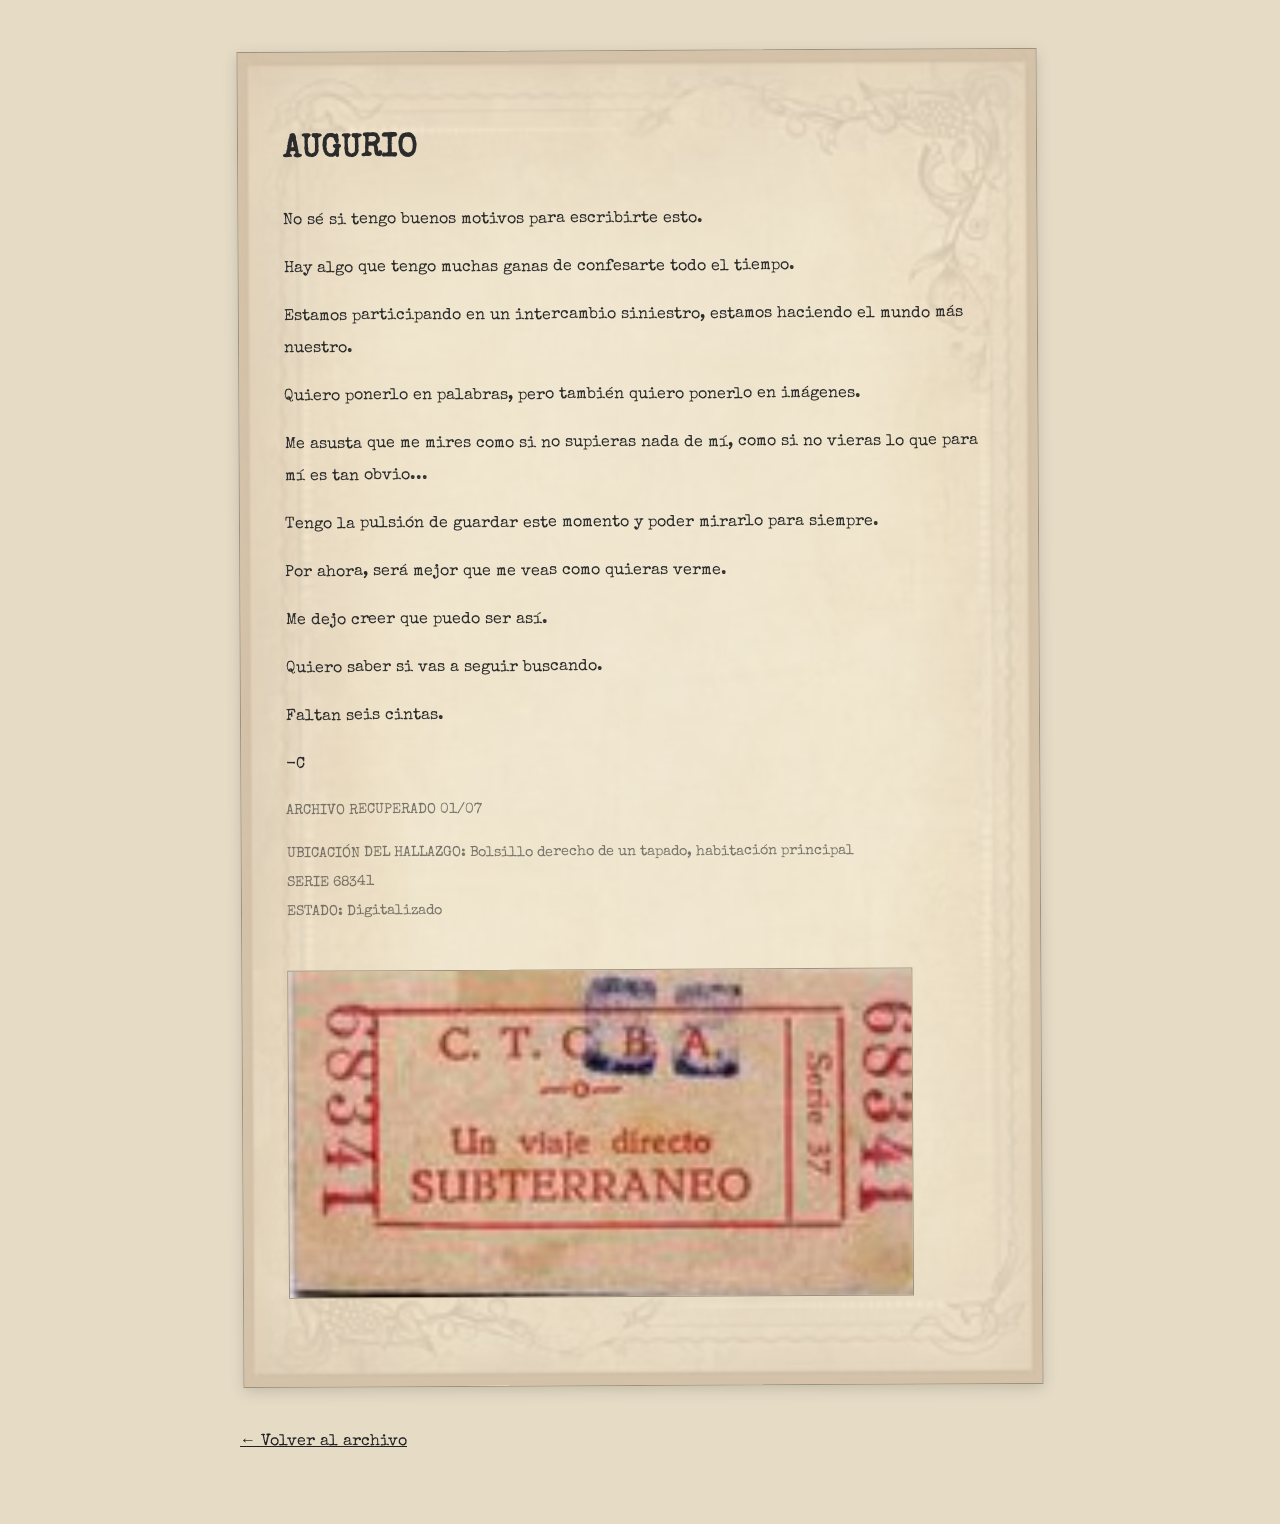
==== augurio.html @ 39994404 "Update augurio.html" ====
<!DOCTYPE html>
<html lang="es">
<head>
<meta charset="UTF-8">
<meta name="viewport" content="width=device-width, initial-scale=1.0">

<title>Archivo 01/07 - Augurio</title>

<link rel="preconnect" href="https://fonts.googleapis.com">
<link rel="preconnect" href="https://fonts.gstatic.com" crossorigin>
<link href="https://fonts.googleapis.com/css2?family=Special+Elite&display=swap" rel="stylesheet">

<style>

body{
    background:#e6dcc6;

    color:#2b2b2b;
    font-family:'Special Elite', serif;

    max-width:800px;
    margin:auto;
    padding:50px 30px;
    line-height:2;
}

.archivo{
    position:relative;

    background:#f3ead7;

    padding:45px;

    border:1px solid #9d927f;

    box-shadow:
    0 4px 15px rgba(0,0,0,.15);

    transform:rotate(-0.3deg);

    overflow:hidden;
}
    .archivo::before{
    content:"";
    position:absolute;
    inset:0;

    background:
    url('papel.jpg');

    background-size: 100% 100%;
    opacity:.25;

    pointer-events:none;
}
.archivo > *{
    position:relative;
    z-index:1;
}
.nota{
    opacity:.6;
    font-size:.9em;
}

a{
    color:#222;
}

</style>
</head>

<body>

<div class="archivo">
<h1>AUGURIO</h1>



<p>
No sé si tengo buenos motivos para escribirte esto.
</p>

<p>
Hay algo que tengo muchas ganas de confesarte todo el tiempo.
</p>

<p>
Estamos participando en un intercambio siniestro,
estamos haciendo el mundo más nuestro.
</p>

<p>
Quiero ponerlo en palabras, pero también quiero ponerlo en imágenes.
</p>

<p>
Me asusta que me mires como si no supieras nada de mí,
como si no vieras lo que para mí es tan obvio...
</p>

<p>
Tengo la pulsión de guardar este momento y poder mirarlo para siempre.
</p>

<p>
Por ahora, será mejor que me veas como quieras verme.
</p>

<p>
Me dejo creer que puedo ser así.
</p>

<p>
Quiero saber si vas a seguir buscando.
</p>

<p>
Faltan seis cintas.
</p>

<p>
-C
</p>
<p class="nota">
ARCHIVO RECUPERADO 01/07
</p>

<p class="nota">
UBICACIÓN DEL HALLAZGO: Bolsillo derecho de un tapado, habitación principal <br>
SERIE 68341<br>
ESTADO: Digitalizado
</p>

<img src="subte-recorte.jpg" alt="Boleto de subte encontrado"
style="width:88%; margin:30px 0; border:1px solid #9d927f;">
</div>

<p style="margin-top:40px;">
<a href="index.html">← Volver al archivo</a>
</p>

</body>
</html>
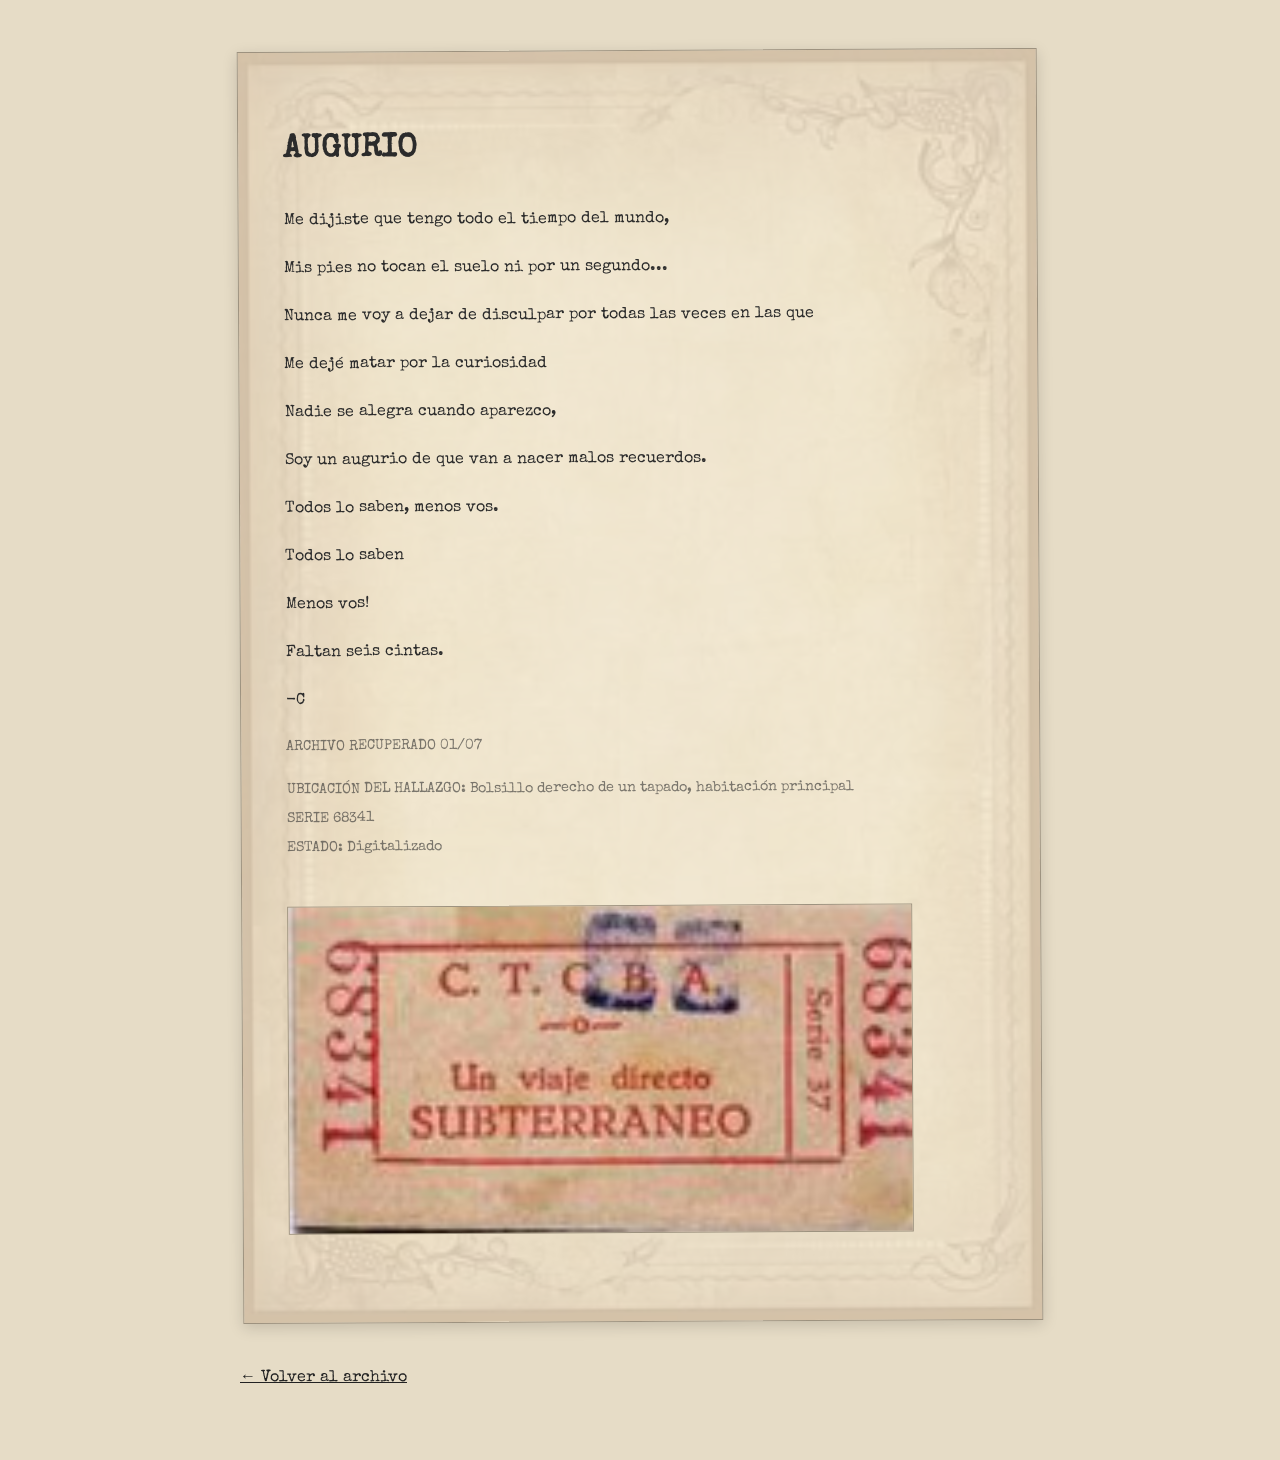
==== commit 9539ac3b: "Revise text in augurio.html for clarity" ====
--- a/augurio.html
+++ b/augurio.html
@@ -77,41 +77,39 @@
 
 
 <p>
-No sé si tengo buenos motivos para escribirte esto.
+Me dijiste que tengo todo el tiempo del mundo,
 </p>
 
 <p>
-Hay algo que tengo muchas ganas de confesarte todo el tiempo.
+Mis pies no tocan el suelo ni por un segundo...
 </p>
 
 <p>
-Estamos participando en un intercambio siniestro,
-estamos haciendo el mundo más nuestro.
+Nunca me voy a dejar de disculpar por todas las veces en las que
 </p>
 
 <p>
-Quiero ponerlo en palabras, pero también quiero ponerlo en imágenes.
+Me dejé matar por la curiosidad
 </p>
 
 <p>
-Me asusta que me mires como si no supieras nada de mí,
-como si no vieras lo que para mí es tan obvio...
+Nadie se alegra cuando aparezco,
 </p>
 
 <p>
-Tengo la pulsión de guardar este momento y poder mirarlo para siempre.
+Soy un augurio de que van a nacer malos recuerdos.
 </p>
 
 <p>
-Por ahora, será mejor que me veas como quieras verme.
+Todos lo saben, menos vos.
 </p>
 
 <p>
-Me dejo creer que puedo ser así.
+Todos lo saben
 </p>
 
 <p>
-Quiero saber si vas a seguir buscando.
+Menos vos!
 </p>
 
 <p>
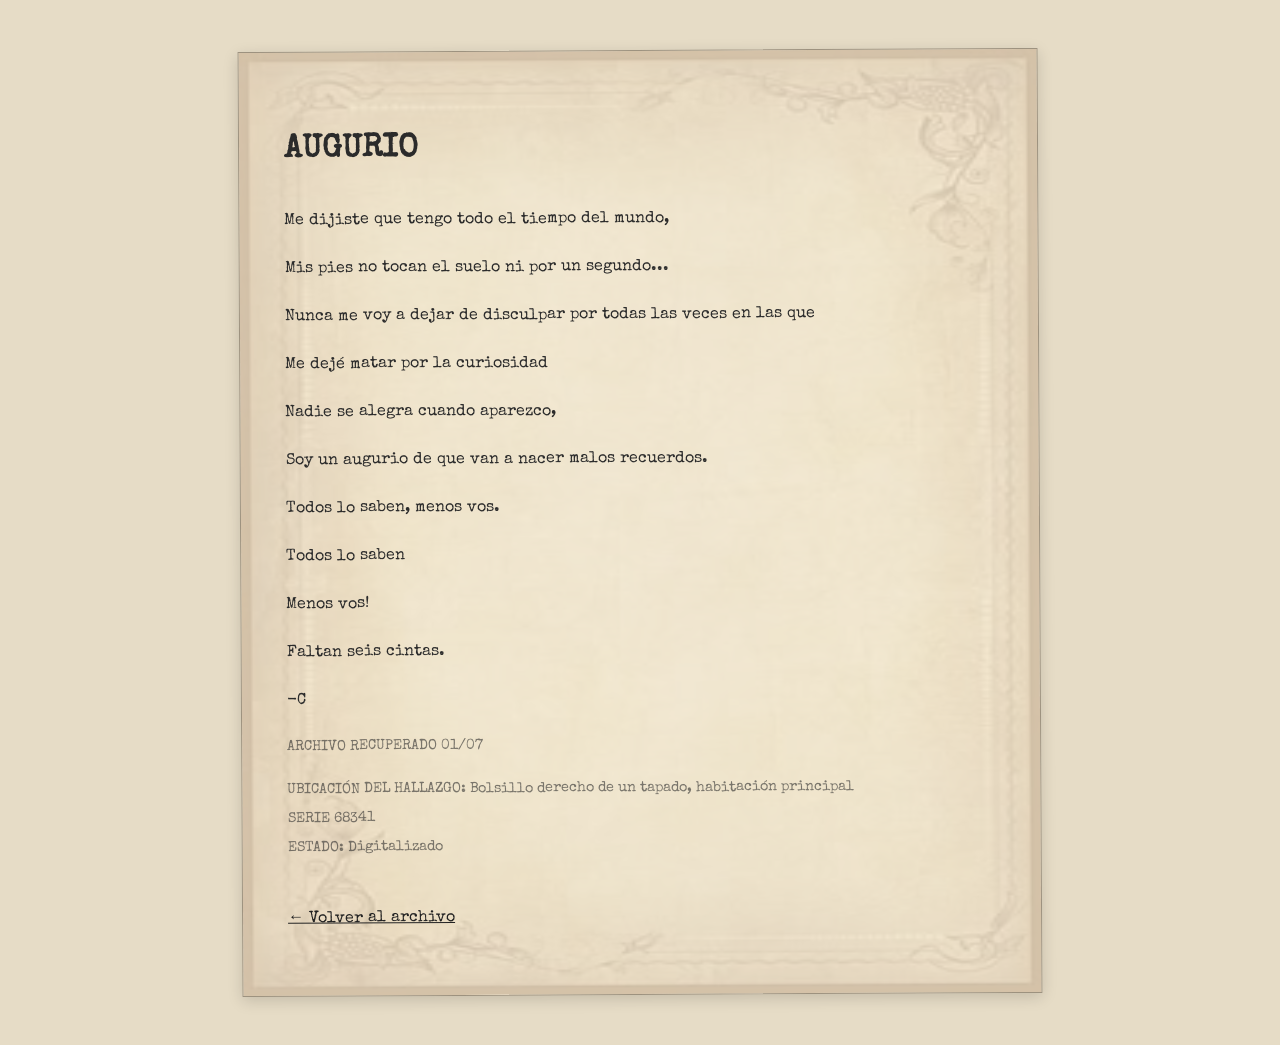
==== commit 53c68dec: "Remove image element from augurio.html Removed image element from augurio.html." ====
--- a/augurio.html
+++ b/augurio.html
@@ -129,9 +129,6 @@
 ESTADO: Digitalizado
 </p>
 
-<img src="subte-recorte.jpg" alt="Boleto de subte encontrado"
-style="width:88%; margin:30px 0; border:1px solid #9d927f;">
-</div>
 
 <p style="margin-top:40px;">
 <a href="index.html">← Volver al archivo</a>
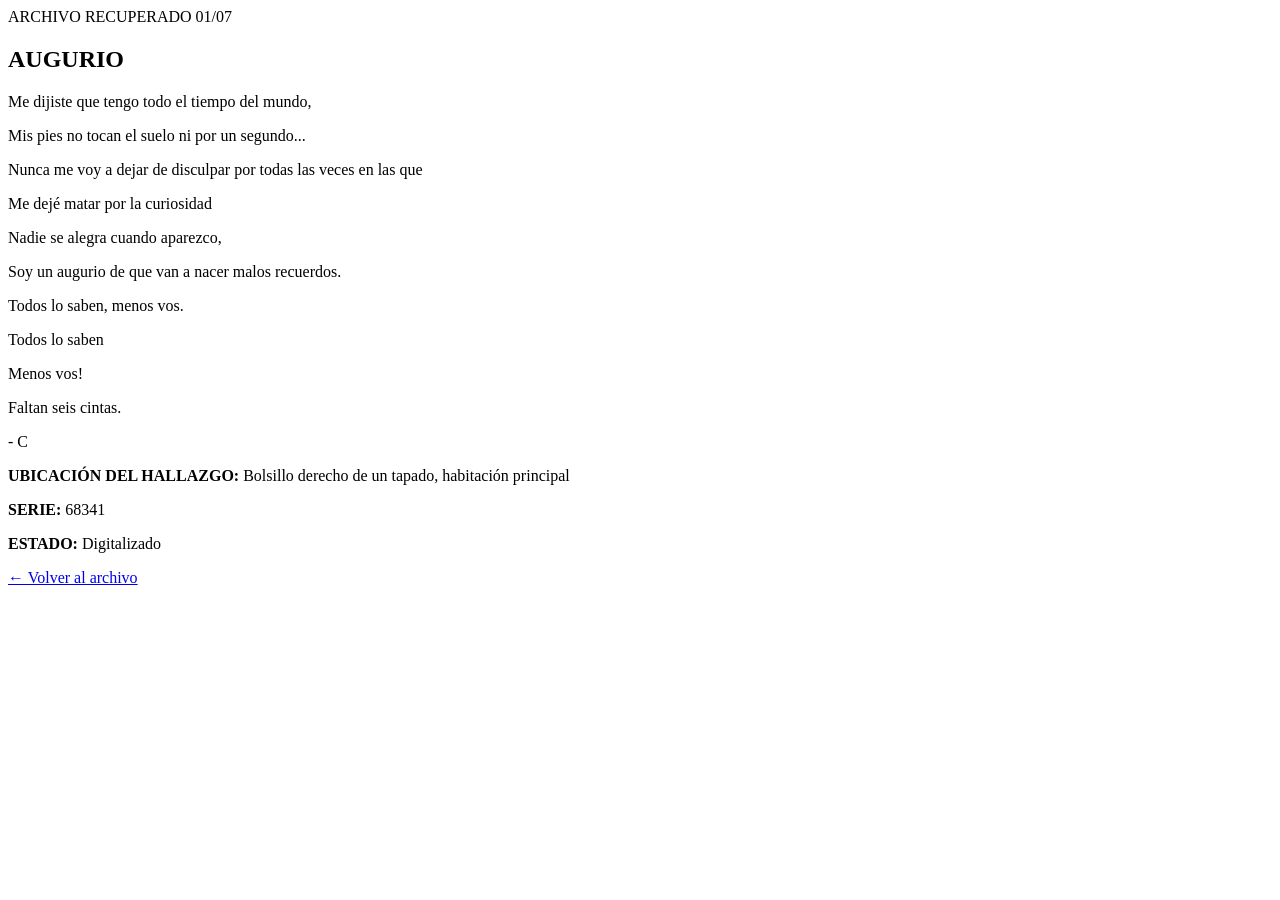
==== commit bf706c3c: "Refactor augurio.html structure and styles Removed redundant meta tags and style definitions, and ad" ====
--- a/augurio.html
+++ b/augurio.html
@@ -1,138 +1,54 @@
 <!DOCTYPE html>
 <html lang="es">
 <head>
-<meta charset="UTF-8">
-<meta name="viewport" content="width=device-width, initial-scale=1.0">
+    <meta charset="UTF-8">
+    <meta name="viewport" content="width=device-width, initial-scale=1.0">
+    <title>Archivo 01/07 - Augurio | Calamidad</title>
 
-<title>Archivo 01/07 - Augurio</title>
+    <!-- Fuentes -->
+    <link rel="preconnect" href="https://fonts.googleapis.com">
+    <link rel="preconnect" href="https://fonts.gstatic.com" crossorigin>
+    <link href="https://fonts.googleapis.com/css2?family=Special+Elite&display=swap" rel="stylesheet">
 
-<link rel="preconnect" href="https://fonts.googleapis.com">
-<link rel="preconnect" href="https://fonts.gstatic.com" crossorigin>
-<link href="https://fonts.googleapis.com/css2?family=Special+Elite&display=swap" rel="stylesheet">
-
-<style>
-
-body{
-    background:#e6dcc6;
-
-    color:#2b2b2b;
-    font-family:'Special Elite', serif;
-
-    max-width:800px;
-    margin:auto;
-    padding:50px 30px;
-    line-height:2;
-}
-
-.archivo{
-    position:relative;
-
-    background:#f3ead7;
-
-    padding:45px;
-
-    border:1px solid #9d927f;
-
-    box-shadow:
-    0 4px 15px rgba(0,0,0,.15);
-
-    transform:rotate(-0.3deg);
-
-    overflow:hidden;
-}
-    .archivo::before{
-    content:"";
-    position:absolute;
-    inset:0;
-
-    background:
-    url('papel.jpg');
-
-    background-size: 100% 100%;
-    opacity:.25;
-
-    pointer-events:none;
-}
-.archivo > *{
-    position:relative;
-    z-index:1;
-}
-.nota{
-    opacity:.6;
-    font-size:.9em;
-}
-
-a{
-    color:#222;
-}
-
-</style>
+    <!-- Estilos -->
+    <link rel="stylesheet" href="css/cancion.css">
 </head>
-
 <body>
 
-<div class="archivo">
-<h1>AUGURIO</h1>
+    <main class="contenedor">
+        <article class="archivo">
+            <header class="encabezado-archivo">
+                <span class="codigo-archivo">ARCHIVO RECUPERADO 01/07</span>
+                <h1>AUGURIO</h1>
+            </header>
 
+            <section class="letra">
+                <p>Me dijiste que tengo todo el tiempo del mundo,</p>
+                <p>Mis pies no tocan el suelo ni por un segundo...</p>
+                <p>Nunca me voy a dejar de disculpar por todas las veces en las que</p>
+                <p>Me dejé matar por la curiosidad</p>
+                <p>Nadie se alegra cuando aparezco,</p>
+                <p>Soy un augurio de que van a nacer malos recuerdos.</p>
+                <p>Todos lo saben, menos vos.</p>
+                <p>Todos lo saben</p>
 
+                <p class="verso-destacado">Menos vos!</p>
 
-<p>
-Me dijiste que tengo todo el tiempo del mundo,
-</p>
+                <p>Faltan seis cintas.</p>
+                <p class="firma">- C</p>
+            </section>
 
-<p>
-Mis pies no tocan el suelo ni por un segundo...
-</p>
+            <footer class="metadatos">
+                <p><strong>UBICACIÓN DEL HALLAZGO:</strong> Bolsillo derecho de un tapado, habitación principal</p>
+                <p><strong>SERIE:</strong> 68341</p>
+                <p><strong>ESTADO:</strong> Digitalizado</p>
+            </footer>
 
-<p>
-Nunca me voy a dejar de disculpar por todas las veces en las que
-</p>
-
-<p>
-Me dejé matar por la curiosidad
-</p>
-
-<p>
-Nadie se alegra cuando aparezco,
-</p>
-
-<p>
-Soy un augurio de que van a nacer malos recuerdos.
-</p>
-
-<p>
-Todos lo saben, menos vos.
-</p>
-
-<p>
-Todos lo saben
-</p>
-
-<p>
-Menos vos!
-</p>
-
-<p>
-Faltan seis cintas.
-</p>
-
-<p>
--C
-</p>
-<p class="nota">
-ARCHIVO RECUPERADO 01/07
-</p>
-
-<p class="nota">
-UBICACIÓN DEL HALLAZGO: Bolsillo derecho de un tapado, habitación principal <br>
-SERIE 68341<br>
-ESTADO: Digitalizado
-</p>
-
-
-<p style="margin-top:40px;">
-<a href="index.html">← Volver al archivo</a>
-</p>
+            <nav class="navegacion">
+                <a href="index.html" class="boton-volver">← Volver al archivo</a>
+            </nav>
+        </article>
+    </main>
 
 </body>
 </html>
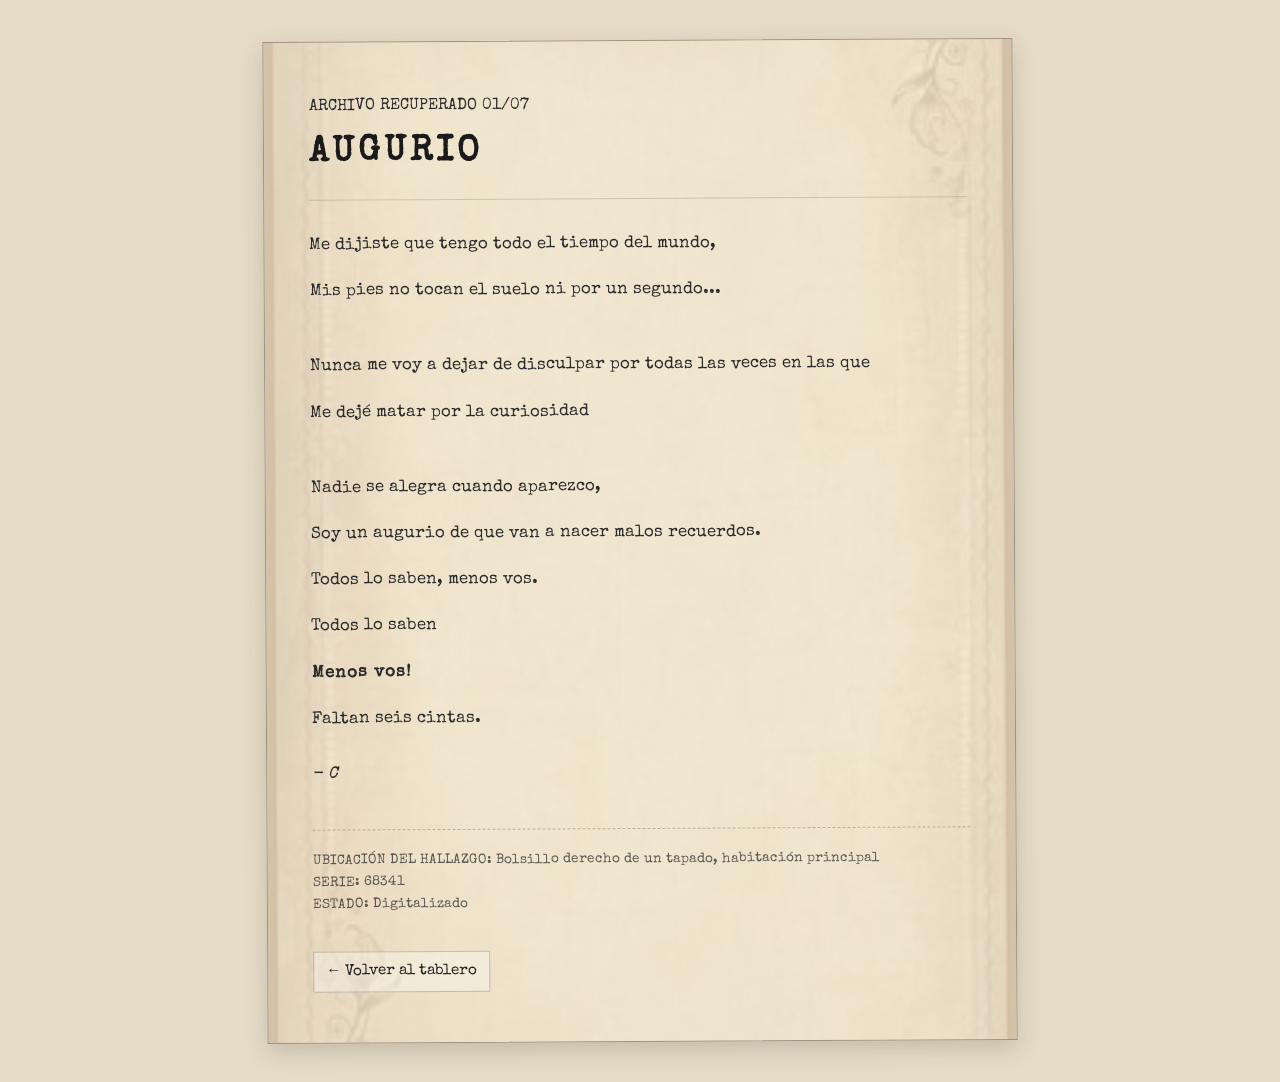
==== commit d4eaf4ad: "Update HTML structure and styling references" ====
--- a/augurio.html
+++ b/augurio.html
@@ -5,28 +5,30 @@
     <meta name="viewport" content="width=device-width, initial-scale=1.0">
     <title>Archivo 01/07 - Augurio | Calamidad</title>
 
-    <!-- Fuentes -->
     <link rel="preconnect" href="https://fonts.googleapis.com">
     <link rel="preconnect" href="https://fonts.gstatic.com" crossorigin>
-    <link href="https://fonts.googleapis.com/css2?family=Special+Elite&display=swap" rel="stylesheet">
+    <link href="https://fonts.googleapis.com/css2?family=Special+Elite&family=Cedarville+Cursive&display=swap" rel="stylesheet">
 
-    <!-- Estilos -->
     <link rel="stylesheet" href="css/cancion.css">
 </head>
 <body>
 
     <main class="contenedor">
         <article class="archivo">
+            <div class="cinta-pegamento"></div>
+
             <header class="encabezado-archivo">
-                <span class="codigo-archivo">ARCHIVO RECUPERADO 01/07</span>
+                <span class="sello-codigo">ARCHIVO RECUPERADO 01/07</span>
                 <h1>AUGURIO</h1>
             </header>
 
             <section class="letra">
                 <p>Me dijiste que tengo todo el tiempo del mundo,</p>
                 <p>Mis pies no tocan el suelo ni por un segundo...</p>
+                <br>
                 <p>Nunca me voy a dejar de disculpar por todas las veces en las que</p>
                 <p>Me dejé matar por la curiosidad</p>
+                <br>
                 <p>Nadie se alegra cuando aparezco,</p>
                 <p>Soy un augurio de que van a nacer malos recuerdos.</p>
                 <p>Todos lo saben, menos vos.</p>
@@ -34,18 +36,31 @@
 
                 <p class="verso-destacado">Menos vos!</p>
 
-                <p>Faltan seis cintas.</p>
-                <p class="firma">- C</p>
+                <div class="bloque-firma">
+                    <p class="nota-cintas">Faltan seis cintas.</p>
+                    <p class="firma">- C</p>
+                </div>
             </section>
 
             <footer class="metadatos">
-                <p><strong>UBICACIÓN DEL HALLAZGO:</strong> Bolsillo derecho de un tapado, habitación principal</p>
-                <p><strong>SERIE:</strong> 68341</p>
-                <p><strong>ESTADO:</strong> Digitalizado</p>
+                <div class="meta-item">
+                    <span class="meta-label">UBICACIÓN DEL HALLAZGO:</span>
+                    <span class="meta-val">Bolsillo derecho de un tapado, habitación principal</span>
+                </div>
+                <div class="meta-grid">
+                    <div class="meta-item">
+                        <span class="meta-label">SERIE:</span>
+                        <span class="meta-val">68341</span>
+                    </div>
+                    <div class="meta-item">
+                        <span class="meta-label">ESTADO:</span>
+                        <span class="meta-val estado-badge">Digitalizado</span>
+                    </div>
+                </div>
             </footer>
 
             <nav class="navegacion">
-                <a href="index.html" class="boton-volver">← Volver al archivo</a>
+                <a href="index.html" class="boton-volver">← Volver al tablero</a>
             </nav>
         </article>
     </main>
--- a/css/cancion.css
+++ b/css/cancion.css
@@ -0,0 +1,238 @@
+/* ==========================================
+   RESET & BASE
+========================================== */
+* {
+    margin: 0;
+    padding: 0;
+    box-sizing: border-box;
+}
+
+body {
+    background: #e6dcc6;
+    color: #2b2b2b;
+    font-family: 'Special Elite', serif;
+    min-height: 100vh;
+    display: flex;
+    justify-content: center;
+    align-items: center;
+    padding: 40px 20px;
+    line-height: 1.8;
+}
+
+.contenedor {
+    width: 100%;
+    max-width: 750px;
+}
+
+/* ==========================================
+   HOJA DE EXPEDIENTE / CANCIÓN
+========================================== */
+.archivo {
+    position: relative;
+    background: #f3ead7;
+    padding: 50px 45px;
+    border: 1px solid #9d927f;
+    box-shadow: 0 8px 25px rgba(0, 0, 0, 0.15);
+    transform: rotate(-0.3deg);
+    overflow: hidden; /* Evita que los elementos se salgan de la hoja */
+}
+
+/* Textura de papel envejecido */
+.archivo::before {
+    content: "";
+    position: absolute;
+    inset: 0;
+    background: url('../img/papel.jpg') no-repeat center center;
+    background-size: cover;
+    opacity: 0.25;
+    pointer-events: none;
+}
+
+/* Asegura que el contenido esté por encima del fondo */
+.archivo > * {
+    position: relative;
+    z-index: 2;
+}
+
+/* ==========================================
+   TEXTO & LETRA
+========================================== */
+.encabezado-archivo {
+    margin-bottom: 30px;
+    border-bottom: 1px solid rgba(0, 0, 0, 0.15);
+    padding-bottom: 15px;
+}
+
+.codigo-archivo {
+    font-size: 0.85em;
+    letter-spacing: 2px;
+    opacity: 0.6;
+    display: block;
+    margin-bottom: 5px;
+}
+
+h1 {
+    font-size: 2.2em;
+    letter-spacing: 4px;
+    color: #1a1a1a;
+}
+
+.letra p {
+    margin-bottom: 16px;
+    font-size: 1.05em;
+}
+
+.verso-destacado {
+    font-weight: bold;
+    letter-spacing: 1px;
+}
+
+.firma {
+    margin-top: 25px;
+    font-style: italic;
+    font-size: 1.1em;
+}
+
+.grito {
+    font-size: 1.18em;
+    margin: 38px 0;
+    letter-spacing: 1px;
+    font-weight: bold;
+}
+
+/* ==========================================
+   TEXTO FRAGMENTADO / PERDIDO
+========================================== */
+.perdido {
+    opacity: 0.5;
+    font-style: italic;
+    color: #666;
+    letter-spacing: 1px;
+    margin: 12px 0;
+    display: block;
+}
+
+/* ==========================================
+   METADATOS DEL HALLAZGO
+========================================== */
+.metadatos {
+    margin-top: 40px;
+    padding-top: 20px;
+    border-top: 1px dashed #ad9f88;
+    font-size: 0.85em;
+    opacity: 0.75;
+    line-height: 1.6;
+}
+
+/* ==========================================
+   NAVEGACIÓN
+========================================== */
+.navegacion {
+    margin-top: 35px;
+}
+
+.boton-volver {
+    display: inline-block;
+    color: #222;
+    text-decoration: none;
+    font-size: 0.95em;
+    padding: 6px 12px;
+    border: 1px solid rgba(0, 0, 0, 0.2);
+    background: rgba(255, 255, 255, 0.3);
+    transition: all 0.2s ease;
+}
+
+.boton-volver:hover {
+    background: #222;
+    color: #f3ead7;
+}
+
+/* ==========================================
+   EFECTOS ESPECIALES Y OVERLAYS
+========================================== */
+.cenicero-overlay {
+    position: absolute;
+    width: min(230px, 35vw);
+    right: -10px;
+    bottom: 10%;
+    transform: rotate(-12deg);
+    z-index: 1;
+    filter: drop-shadow(0 8px 12px rgba(0, 0, 0, 0.35));
+    pointer-events: none;
+}
+
+.quemadura {
+    position: absolute;
+    width: min(140px, 25vw);
+    height: min(140px, 25vw);
+    right: 10%;
+    bottom: 15%;
+    border-radius: 50%;
+    background: radial-gradient(
+        circle,
+        rgba(35, 20, 10, 0.7) 0%,
+        rgba(70, 40, 20, 0.45) 18%,
+        rgba(130, 90, 40, 0.20) 40%,
+        transparent 72%
+    );
+    mix-blend-mode: multiply;
+    opacity: 0.55;
+    pointer-events: none;
+    z-index: 1;
+}
+
+.mancha-vino {
+    position: absolute;
+    width: min(170px, 30vw);
+    height: min(170px, 30vw);
+    right: 5%;
+    bottom: 20%;
+    border-radius: 50%;
+    background: radial-gradient(
+        circle,
+        transparent 50%,
+        rgba(90, 25, 35, 0.22) 65%,
+        rgba(70, 15, 25, 0.45) 75%,
+        rgba(100, 30, 45, 0.15) 85%,
+        transparent 92%
+    );
+    filter: blur(1px);
+    mix-blend-mode: multiply;
+    opacity: 0.6;
+    pointer-events: none;
+    z-index: 1;
+    transform: rotate(15deg) scaleX(1.08);
+}
+
+/* Control general de imágenes insertadas dentro del archivo */
+.archivo img,
+.ticket,
+.libro {
+    max-width: 100%;
+    height: auto;
+}
+
+/* ==========================================
+   RESPONSIVE (MÓVIL & PANTALLAS PEQUEÑAS)
+========================================== */
+@media (max-width: 600px) {
+    body {
+        padding: 15px 8px;
+    }
+    
+    .archivo {
+        padding: 30px 20px;
+        transform: rotate(0deg);
+    }
+
+    h1 {
+        font-size: 1.7em;
+    }
+
+    /* Suavizado de overlays en móviles para lectura limpia */
+    .quemadura,
+    .mancha-vino,
+    .cenicero-overlay {
+        opacity: 0.35;
+    }
+}
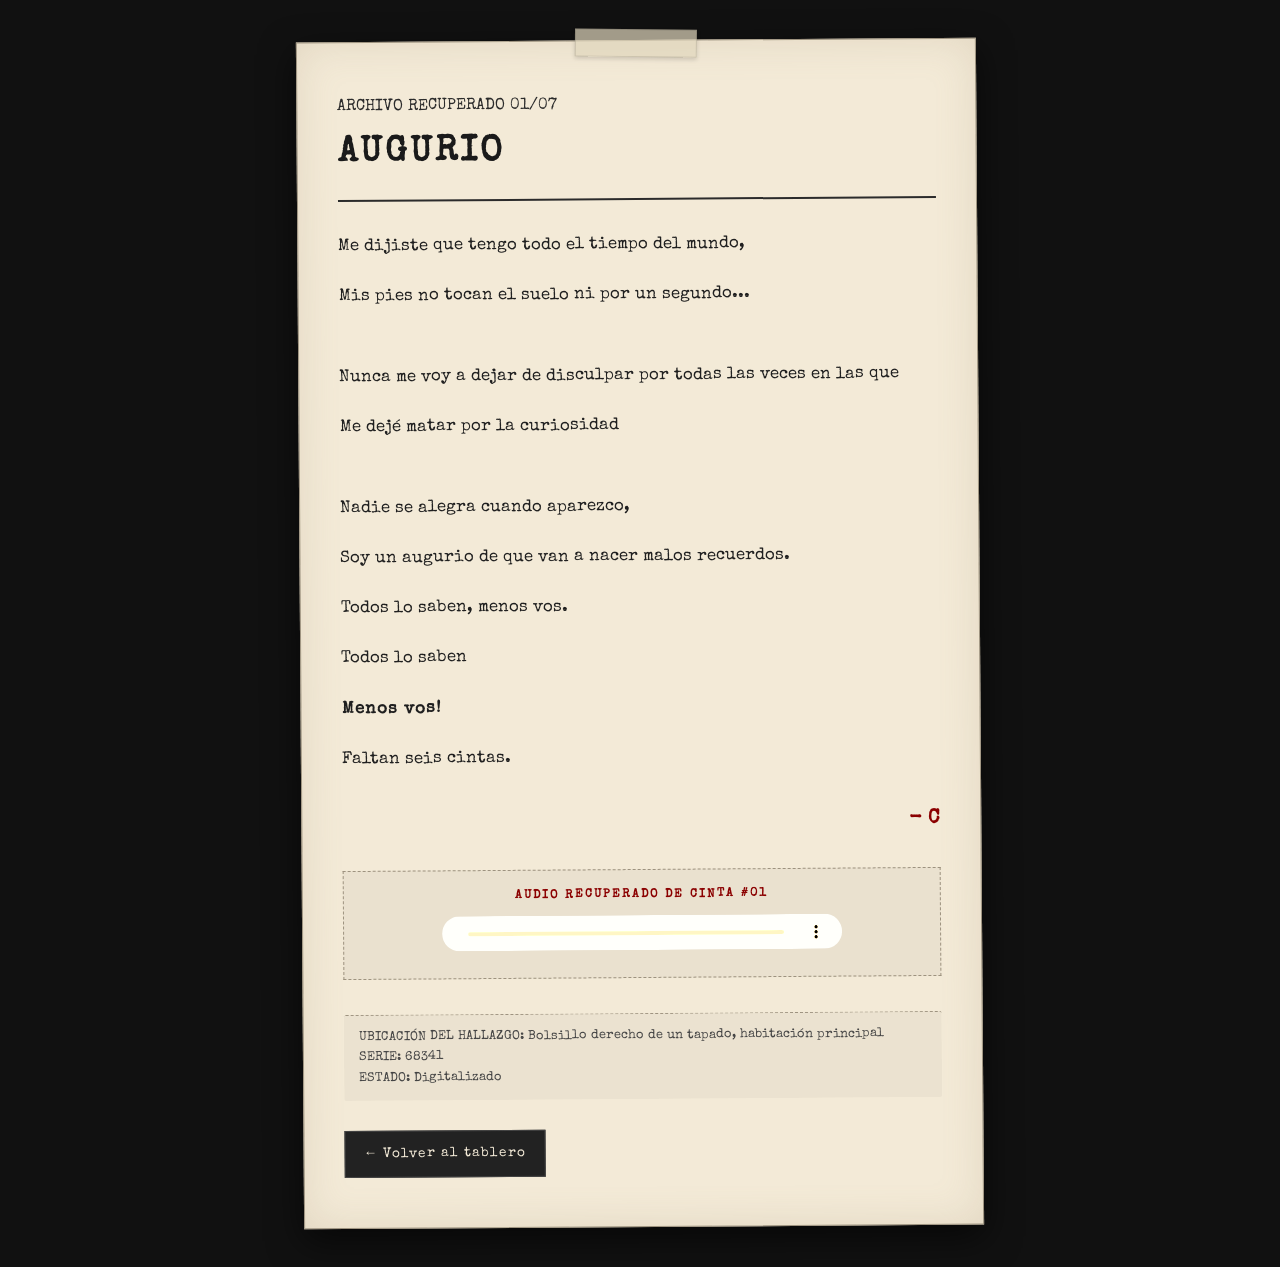
==== commit 23a95eb4: "Add audio player for recovered audio Added audio player for recovered audio from tape #01." ====
--- a/augurio.html
+++ b/augurio.html
@@ -41,7 +41,13 @@
                     <p class="firma">- C</p>
                 </div>
             </section>
-
+<div class="reproductor-audio">
+                <div class="etiqueta-reproductor">AUDIO RECUPERADO DE CINTA #01</div>
+                <audio controls preload="none" class="lector-audio">
+                    <source src="mp3/augurio.mp3" type="audio/mpeg">
+                    Tu navegador no soporta la reproducción de audio.
+                </audio>
+            </div>
             <footer class="metadatos">
                 <div class="meta-item">
                     <span class="meta-label">UBICACIÓN DEL HALLAZGO:</span>
--- a/css/cancion.css
+++ b/css/cancion.css
@@ -1,3 +1,50 @@
+/* ==========================================
+   SELECCIÓN DE TEXTO
+========================================== */
+::selection {
+    background-color: #8c6747;
+    color: #f3ead7;
+}
+
+::-moz-selection {
+    background-color: #8c6747;
+    color: #f3ead7;
+}
+
+/* ==========================================
+   SCROLLBAR PERSONALIZADA
+========================================== */
+* {
+    scrollbar-width: thin;
+    scrollbar-color: #3d2612 #1a110b;
+}
+
+::-webkit-scrollbar {
+    width: 10px;
+    height: 10px;
+}
+
+::-webkit-scrollbar-track {
+    background: #1a110b;
+    border-radius: 4px;
+    box-shadow: inset 0 0 5px rgba(0, 0, 0, 0.8);
+}
+
+::-webkit-scrollbar-thumb {
+    background: #3d2612;
+    border: 1px solid #8c6747;
+    border-radius: 4px;
+}
+
+::-webkit-scrollbar-thumb:hover {
+    background: #8c6747;
+    cursor: pointer;
+}
+
+::-webkit-scrollbar-corner {
+    background: #111111;
+}
+
 /* ==========================================
    RESET & BASE
 ========================================== */
@@ -8,105 +55,118 @@
 }
 
 body {
-    background: #e6dcc6;
+    background: #111111;
     color: #2b2b2b;
     font-family: 'Special Elite', serif;
     min-height: 100vh;
     display: flex;
     justify-content: center;
     align-items: center;
-    padding: 40px 20px;
+    padding: 40px 15px;
     line-height: 1.8;
 }
 
 .contenedor {
     width: 100%;
-    max-width: 750px;
-}
-
-/* ==========================================
-   HOJA DE EXPEDIENTE / CANCIÓN
+    max-width: 680px;
+    display: flex;
+    justify-content: center;
+}
+
+/* ==========================================
+   HOJA DE EXPEDIENTE / ARCHIVO
 ========================================== */
 .archivo {
     position: relative;
+    width: 100%;
     background: #f3ead7;
-    padding: 50px 45px;
+    padding: 50px 40px;
     border: 1px solid #9d927f;
-    box-shadow: 0 8px 25px rgba(0, 0, 0, 0.15);
-    transform: rotate(-0.3deg);
-    overflow: hidden; /* Evita que los elementos se salgan de la hoja */
-}
-
-/* Textura de papel envejecido */
+    box-shadow: 0 12px 35px rgba(0, 0, 0, 0.6),
+                inset 0 0 40px rgba(160, 140, 110, 0.2);
+    transform: rotate(-0.4deg);
+}
+
+/* Cinta adhesiva en la parte superior */
 .archivo::before {
-    content: "";
+    content: '';
     position: absolute;
-    inset: 0;
-    background: url('../img/papel.jpg') no-repeat center center;
-    background-size: cover;
-    opacity: 0.25;
-    pointer-events: none;
-}
-
-/* Asegura que el contenido esté por encima del fondo */
+    top: -12px;
+    left: 50%;
+    transform: translateX(-50%) rotate(1deg);
+    width: 120px;
+    height: 26px;
+    background: rgba(225, 215, 190, 0.7);
+    border: 1px solid rgba(0, 0, 0, 0.12);
+    box-shadow: 0 2px 4px rgba(0, 0, 0, 0.15);
+    z-index: 5;
+}
+
+/* Asegura que el contenido quede por encima del fondo/cinta */
 .archivo > * {
     position: relative;
     z-index: 2;
 }
 
 /* ==========================================
-   TEXTO & LETRA
+   ENCABEZADO
 ========================================== */
 .encabezado-archivo {
     margin-bottom: 30px;
-    border-bottom: 1px solid rgba(0, 0, 0, 0.15);
+    border-bottom: 2px solid #2b2b2b;
     padding-bottom: 15px;
 }
 
 .codigo-archivo {
-    font-size: 0.85em;
+    display: inline-block;
+    font-size: 0.8em;
+    font-weight: bold;
     letter-spacing: 2px;
-    opacity: 0.6;
-    display: block;
-    margin-bottom: 5px;
-}
-
-h1 {
+    color: #8b0000;
+    background: rgba(139, 0, 0, 0.08);
+    padding: 3px 8px;
+    border: 1px dashed #8b0000;
+    margin-bottom: 10px;
+}
+
+.encabezado-archivo h1 {
     font-size: 2.2em;
-    letter-spacing: 4px;
+    letter-spacing: 3px;
     color: #1a1a1a;
+    text-transform: uppercase;
+}
+
+/* ==========================================
+   LETRA / CONTENIDO DE LA CANCIÓN
+========================================== */
+.letra {
+    font-size: 1.05em;
+    color: #1f1f1f;
 }
 
 .letra p {
-    margin-bottom: 16px;
-    font-size: 1.05em;
-}
-
+    margin-bottom: 20px;
+}
+
+.letra .firma {
+    text-align: right;
+    font-size: 1.2em;
+    font-weight: bold;
+    color: #8b0000;
+    margin-top: 30px;
+    margin-bottom: 10px;
+}
+
+/* Estilos adicionales para textos opcionales/perdidos */
 .verso-destacado {
     font-weight: bold;
     letter-spacing: 1px;
 }
 
-.firma {
-    margin-top: 25px;
+.perdido {
+    opacity: 0.55;
     font-style: italic;
-    font-size: 1.1em;
-}
-
-.grito {
-    font-size: 1.18em;
-    margin: 38px 0;
-    letter-spacing: 1px;
-    font-weight: bold;
-}
-
-/* ==========================================
-   TEXTO FRAGMENTADO / PERDIDO
-========================================== */
-.perdido {
-    opacity: 0.5;
-    font-style: italic;
-    color: #666;
+    color: #555;
     letter-spacing: 1px;
     margin: 12px 0;
     display: block;
@@ -116,123 +176,92 @@
    METADATOS DEL HALLAZGO
 ========================================== */
 .metadatos {
-    margin-top: 40px;
-    padding-top: 20px;
-    border-top: 1px dashed #ad9f88;
-    font-size: 0.85em;
-    opacity: 0.75;
+    margin-top: 35px;
+    padding: 12px 15px;
+    border-top: 1px dashed #9d927f;
+    font-size: 0.8em;
     line-height: 1.6;
-}
-
-/* ==========================================
-   NAVEGACIÓN
+    color: #444;
+    background: rgba(0, 0, 0, 0.03);
+    border-radius: 2px;
+}
+
+.metadatos strong {
+    color: #111;
+    letter-spacing: 1px;
+}
+
+/* ==========================================
+   NAVEGACIÓN / BOTÓN VOLVER
 ========================================== */
 .navegacion {
-    margin-top: 35px;
+    margin-top: 30px;
+    text-align: left;
 }
 
 .boton-volver {
     display: inline-block;
-    color: #222;
+    color: #f3ead7;
+    background: #222222;
     text-decoration: none;
-    font-size: 0.95em;
-    padding: 6px 12px;
-    border: 1px solid rgba(0, 0, 0, 0.2);
-    background: rgba(255, 255, 255, 0.3);
+    font-size: 0.85em;
+    padding: 10px 18px;
+    border: 1px solid #444;
+    letter-spacing: 1px;
     transition: all 0.2s ease;
 }
 
 .boton-volver:hover {
-    background: #222;
-    color: #f3ead7;
-}
-
-/* ==========================================
-   EFECTOS ESPECIALES Y OVERLAYS
-========================================== */
-.cenicero-overlay {
-    position: absolute;
-    width: min(230px, 35vw);
-    right: -10px;
-    bottom: 10%;
-    transform: rotate(-12deg);
-    z-index: 1;
-    filter: drop-shadow(0 8px 12px rgba(0, 0, 0, 0.35));
-    pointer-events: none;
-}
-
-.quemadura {
-    position: absolute;
-    width: min(140px, 25vw);
-    height: min(140px, 25vw);
-    right: 10%;
-    bottom: 15%;
-    border-radius: 50%;
-    background: radial-gradient(
-        circle,
-        rgba(35, 20, 10, 0.7) 0%,
-        rgba(70, 40, 20, 0.45) 18%,
-        rgba(130, 90, 40, 0.20) 40%,
-        transparent 72%
-    );
-    mix-blend-mode: multiply;
-    opacity: 0.55;
-    pointer-events: none;
-    z-index: 1;
-}
-
-.mancha-vino {
-    position: absolute;
-    width: min(170px, 30vw);
-    height: min(170px, 30vw);
-    right: 5%;
-    bottom: 20%;
-    border-radius: 50%;
-    background: radial-gradient(
-        circle,
-        transparent 50%,
-        rgba(90, 25, 35, 0.22) 65%,
-        rgba(70, 15, 25, 0.45) 75%,
-        rgba(100, 30, 45, 0.15) 85%,
-        transparent 92%
-    );
-    filter: blur(1px);
-    mix-blend-mode: multiply;
-    opacity: 0.6;
-    pointer-events: none;
-    z-index: 1;
-    transform: rotate(15deg) scaleX(1.08);
-}
-
-/* Control general de imágenes insertadas dentro del archivo */
-.archivo img,
-.ticket,
-.libro {
-    max-width: 100%;
-    height: auto;
-}
-
-/* ==========================================
-   RESPONSIVE (MÓVIL & PANTALLAS PEQUEÑAS)
+    background: #8b0000;
+    color: #ffffff;
+    border-color: #8b0000;
+    transform: translateX(-3px);
+}
+
+/* ==========================================
+   RESPONSIVE (MÓVIL)
 ========================================== */
 @media (max-width: 600px) {
     body {
-        padding: 15px 8px;
-    }
-    
+        padding: 20px 10px;
+    }
+
     .archivo {
         padding: 30px 20px;
         transform: rotate(0deg);
     }
 
-    h1 {
+    .encabezado-archivo h1 {
         font-size: 1.7em;
     }
 
-    /* Suavizado de overlays en móviles para lectura limpia */
-    .quemadura,
-    .mancha-vino,
-    .cenicero-overlay {
-        opacity: 0.35;
-    }
-}
+    .letra {
+        font-size: 0.95em;
+    }
+}
+/* ==========================================
+   ESTILO PARA EL REPRODUCTOR DE CINTA
+========================================== */
+.reproductor-audio {
+    margin: 30px 0;
+    padding: 15px;
+    background: rgba(0, 0, 0, 0.04);
+    border: 1px dashed #9d927f;
+    text-align: center;
+}
+
+.etiqueta-reproductor {
+    font-size: 0.75em;
+    font-weight: bold;
+    letter-spacing: 2px;
+    color: #8b0000;
+    margin-bottom: 8px;
+    display: block;
+}
+
+.lector-audio {
+    width: 100%;
+    max-width: 400px;
+    height: 35px;
+    filter: sepia(0.8) contrast(1.2); /* Le da un tinte más analógico/oscuro */
+}
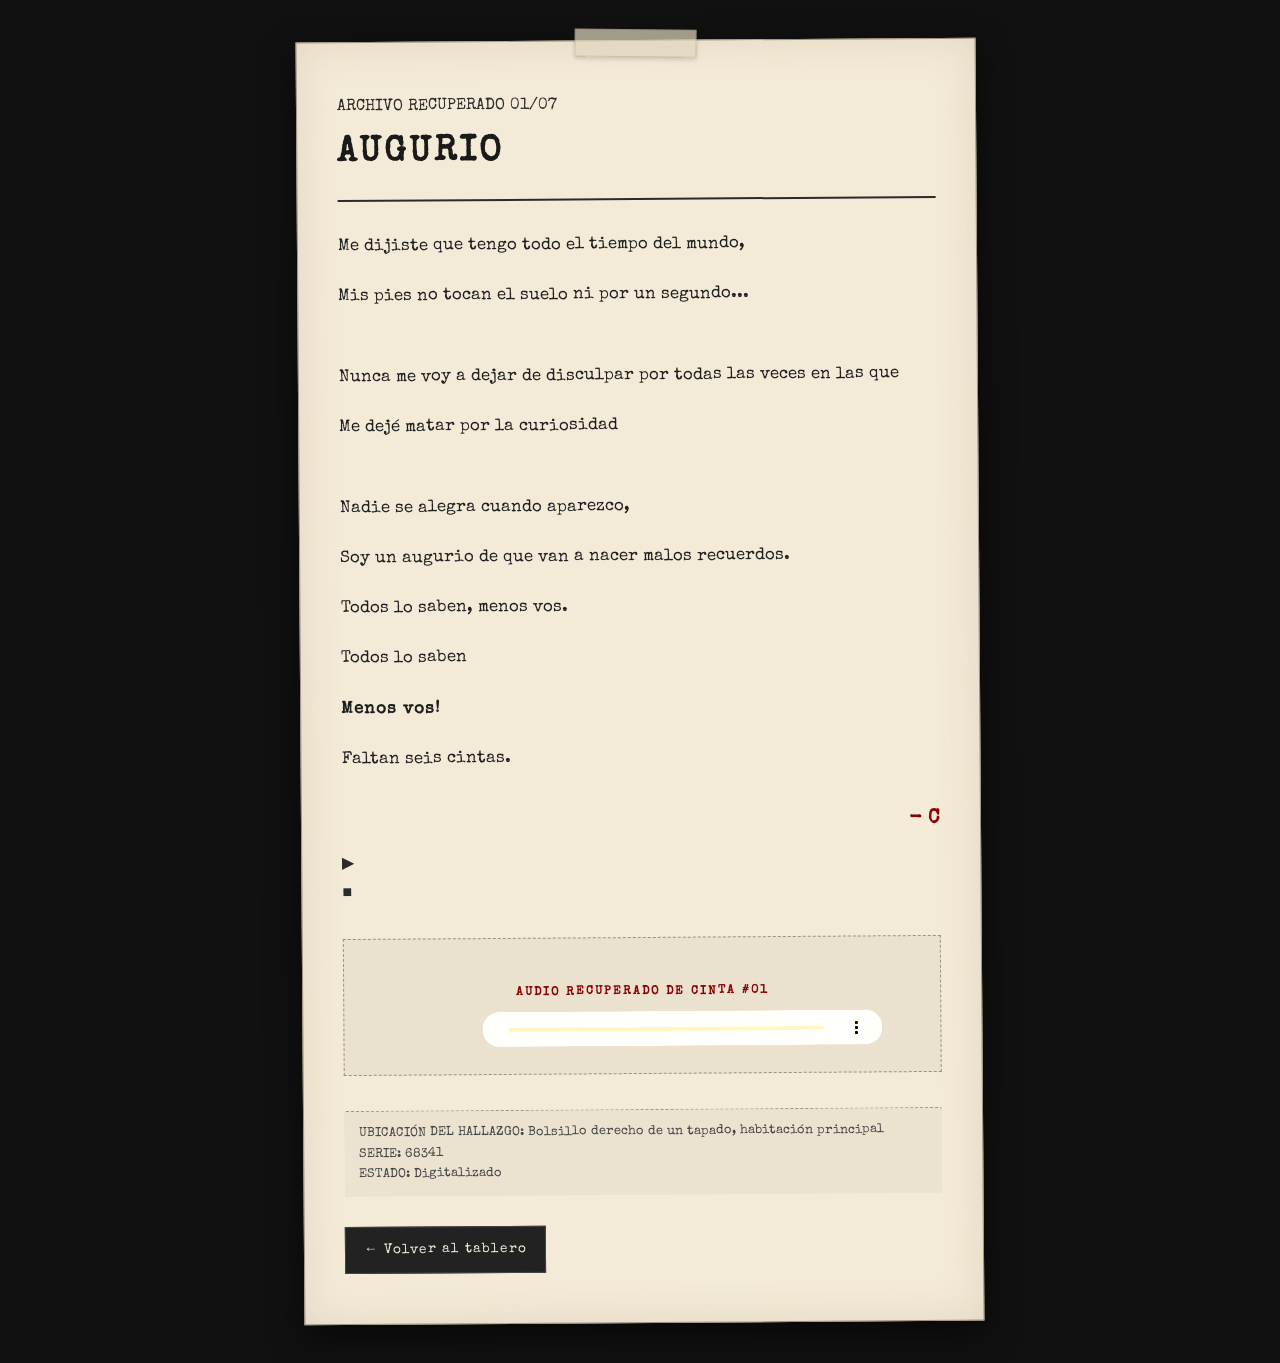
==== commit be2ef758: "Add walkman audio player interface to augurio.html" ====
--- a/augurio.html
+++ b/augurio.html
@@ -41,12 +41,25 @@
                     <p class="firma">- C</p>
                 </div>
             </section>
-<div class="reproductor-audio">
-                <div class="etiqueta-reproductor">AUDIO RECUPERADO DE CINTA #01</div>
-                <audio controls preload="none" class="lector-audio">
-                    <source src="mp3/augurio.mp3" type="audio/mpeg">
-                    Tu navegador no soporta la reproducción de audio.
-                </audio>
+<div class="walkman-cuerpo">
+                <div class="ventana-cinta">
+                    <div class="carretel"></div>
+                    <div class="carretel"></div>
+                </div>
+                
+                <div class="controles-walkman">
+                    <div title="Play">▶</div>
+                    <div title="Stop">■</div>
+                </div>
+
+              <div class="reproductor-audio">
+                <div class="etiqueta-reproductor">AUDIO RECUPERADO DE CINTA #01</div>
+                <audio controls preload="none" class="lector-audio">
+                    <source src="mp3/augurio.mp3" type="audio/mpeg">
+                    Tu navegador no soporta la reproducción de audio.
+                </audio>
+                </div>
+            </div>
             </div>
             <footer class="metadatos">
                 <div class="meta-item">
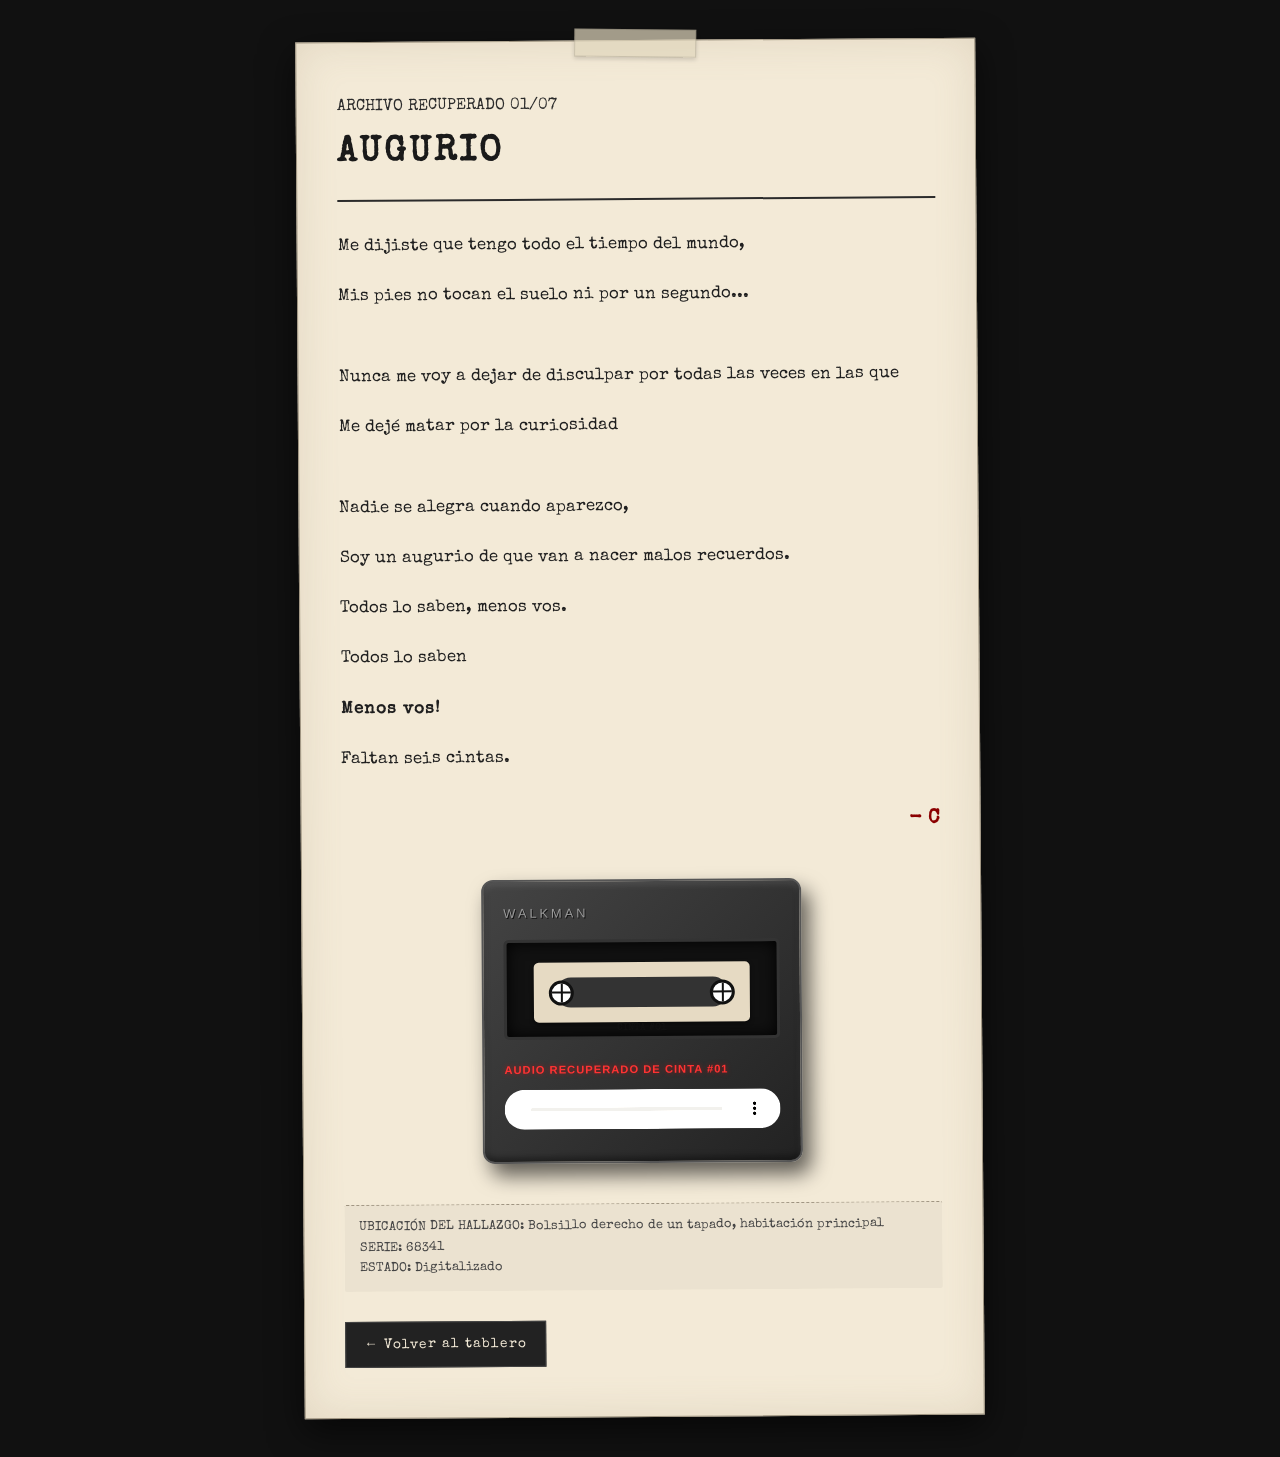
==== commit 6d6698b7: "Refactor walkman audio player structure in HTML" ====
--- a/augurio.html
+++ b/augurio.html
@@ -41,26 +41,28 @@
                     <p class="firma">- C</p>
                 </div>
             </section>
-<div class="walkman-cuerpo">
-                <div class="ventana-cinta">
-                    <div class="carretel"></div>
-                    <div class="carretel"></div>
-                </div>
-                
-                <div class="controles-walkman">
-                    <div title="Play">▶</div>
-                    <div title="Stop">■</div>
-                </div>
 
-              <div class="reproductor-audio">
-                <div class="etiqueta-reproductor">AUDIO RECUPERADO DE CINTA #01</div>
-                <audio controls preload="none" class="lector-audio">
-                    <source src="mp3/augurio.mp3" type="audio/mpeg">
-                    Tu navegador no soporta la reproducción de audio.
-                </audio>
+            <div class="walkman-contenedor">
+                <div class="cuerpo-walkman">
+                    <div class="walkman-marca">WALKMAN</div>
+                    <div class="ventana-cassette">
+                        <div class="cassette">
+                            <div class="rueda izquierda"></div>
+                            <div class="rueda derecha"></div>
+                            <span class="etiqueta-cassette">CINTA #01</span>
+                        </div>
+                    </div>
+                    
+                    <div class="controles-walkman">
+                        <div class="etiqueta-reproductor">AUDIO RECUPERADO DE CINTA #01</div>
+                        <audio controls preload="none" class="lector-audio">
+                            <source src="mp3/augurio.mp3" type="audio/mpeg">
+                            Tu navegador no soporta la reproducción de audio.
+                        </audio>
+                    </div>
                 </div>
             </div>
-            </div>
+
             <footer class="metadatos">
                 <div class="meta-item">
                     <span class="meta-label">UBICACIÓN DEL HALLAZGO:</span>
--- a/css/cancion.css
+++ b/css/cancion.css
@@ -219,7 +219,7 @@
 }
 
 /* ==========================================
-   RESPONSIVE (MÓVIL)
+   RESPONSIVE (MÓVIL) BÁSICO (HOJA)
 ========================================== */
 @media (max-width: 600px) {
     body {
@@ -239,29 +239,198 @@
         font-size: 0.95em;
     }
 }
-/* ==========================================
-   ESTILO PARA EL REPRODUCTOR DE CINTA
-========================================== */
-.reproductor-audio {
-    margin: 30px 0;
-    padding: 15px;
-    background: rgba(0, 0, 0, 0.04);
-    border: 1px dashed #9d927f;
+
+/* ==========================================
+   REPRODUCTOR DE CINTA (WALKMAN OCHENTERO)
+========================================== */
+.walkman-contenedor {
+    display: flex;
+    justify-content: center;
+    margin: 40px 0;
+}
+
+.walkman-cuerpo, .cuerpo-walkman {
+    background: linear-gradient(135deg, #444 0%, #222 100%);
+    border: 2px solid #555;
+    border-radius: 12px;
+    padding: 20px;
+    width: 320px;
+    box-shadow: 
+        inset 0px 4px 6px rgba(255,255,255,0.1),
+        inset 0px -4px 6px rgba(0,0,0,0.4),
+        8px 12px 20px rgba(0,0,0,0.6);
+    position: relative;
+}
+
+.walkman-marca {
+    color: #999;
+    font-family: Arial, sans-serif;
+    font-size: 0.8em;
+    letter-spacing: 3px;
+    margin-bottom: 15px;
+    text-shadow: 1px 1px 0px #111;
+}
+
+.walkman-ventana, .ventana-cassette {
+    background: #111;
+    border: 3px solid #333;
+    border-radius: 5px;
+    height: 100px;
+    margin-bottom: 20px;
+    position: relative;
+    overflow: hidden;
+    box-shadow: inset 0px 0px 15px #000;
+}
+
+.cinta-cassette, .cassette {
+    background: #e6dac3;
+    width: 80%;
+    height: 60px;
+    margin: 20px auto;
+    border-radius: 5px;
+    position: relative;
+    display: flex;
+    justify-content: space-between;
+    align-items: center;
+    padding: 0 15px;
+    box-shadow: 0px 2px 4px rgba(0,0,0,0.5);
+}
+
+.cinta-cassette::before, .cassette::before {
+    content: '';
+    position: absolute;
+    top: 50%;
+    left: 10%;
+    right: 10%;
+    height: 30px;
+    background: #333;
+    transform: translateY(-50%);
+    border-radius: 15px;
+    z-index: 1;
+}
+
+.rueda {
+    width: 25px;
+    height: 25px;
+    background: #fff;
+    border: 3px solid #111;
+    border-radius: 50%;
+    position: relative;
+    z-index: 2;
+    /* Animación infinita (se activa con JS más adelante o gira siempre) */
+    animation: girar 3s linear infinite; 
+}
+
+/* Truco para que parezcan engranajes */
+.rueda::after, .rueda::before {
+    content: '';
+    position: absolute;
+    background: #111;
+}
+.rueda::after { width: 100%; height: 2px; top: 50%; left: 0; margin-top: -1px; }
+.rueda::before { width: 2px; height: 100%; left: 50%; top: 0; margin-left: -1px; }
+
+@keyframes girar {
+    from { transform: rotate(0deg); }
+    to { transform: rotate(360deg); }
+}
+
+.etiqueta-cassette {
+    position: absolute;
+    bottom: -15px;
+    left: 50%;
+    transform: translateX(-50%);
+    font-size: 0.6em;
+    color: #111;
+    font-weight: bold;
+    white-space: nowrap;
+}
+
+.walkman-controles {
     text-align: center;
 }
 
 .etiqueta-reproductor {
-    font-size: 0.75em;
+    font-size: 0.7em;
     font-weight: bold;
-    letter-spacing: 2px;
-    color: #8b0000;
-    margin-bottom: 8px;
+    letter-spacing: 1px;
+    color: #ff3333; /* Led rojo */
+    margin-bottom: 10px;
     display: block;
-}
-
-.lector-audio {
+    text-shadow: 0px 0px 5px rgba(255,0,0,0.5);
+    font-family: Arial, sans-serif;
+}
+
+.lector-audio, audio {
     width: 100%;
-    max-width: 400px;
-    height: 35px;
-    filter: sepia(0.8) contrast(1.2); /* Le da un tinte más analógico/oscuro */
-}
+    height: 40px;
+    outline: none;
+    filter: sepia(0.2) grayscale(0.8) contrast(1.5);
+}
+
+/* ==========================================
+   AJUSTES RESPONSIVE PARA EL WALKMAN (MÓVILES)
+   ========================================== */
+
+@media (max-width: 768px) {
+    /* 1. Contenedor principal: Ajuste flexible sin desborde */
+    .walkman-contenedor {
+        width: 90%;
+        max-width: 340px; 
+        margin: 20px auto;
+        box-sizing: border-box;
+    }
+
+    /* 2. Cuerpo: Contiene todo y oculta desbordes rebeldes */
+    .walkman-cuerpo,
+    .cuerpo-walkman {
+        padding: 15px;
+        box-sizing: border-box;
+        overflow: hidden; 
+        border-radius: 8px;
+        width: 100%;
+    }
+
+    /* 3. Ajuste de textos para que no empujen el contenedor */
+    .walkman-marca {
+        font-size: 0.7rem;
+        text-align: center;
+        margin-bottom: 10px;
+    }
+
+    .etiqueta-reproductor {
+        font-size: 0.65rem;
+        text-align: center;
+        white-space: normal; 
+        margin-bottom: 8px;
+        word-wrap: break-word;
+    }
+
+    /* 4. El reproductor de audio: Forzado a encogerse */
+    .lector-audio,
+    audio {
+        width: 100% !important;
+        max-width: 100%; 
+        height: 40px;
+        outline: none;
+    }
+
+    /* 5. Ventana del cassette escalada */
+    .walkman-ventana,
+    .ventana-cassette {
+        height: 70px;
+        margin-bottom: 15px;
+        width: 100%;
+        box-sizing: border-box;
+    }
+
+    .cinta-cassette, .cassette {
+        height: 40px;
+        margin: 10px auto;
+    }
+
+    .rueda {
+        width: 20px;
+        height: 20px;
+    }
+}
